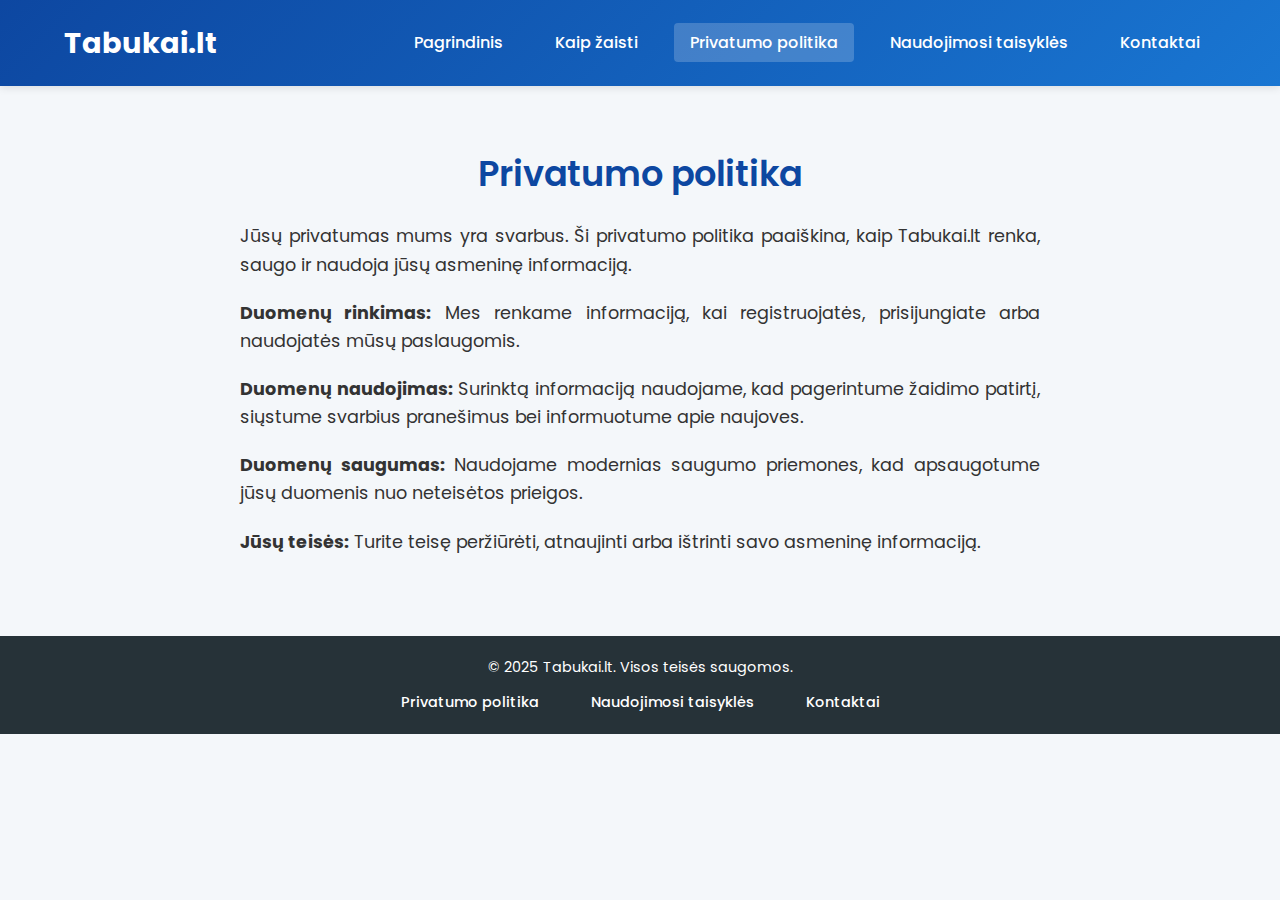
==== privacy.html @ 3c7d0965 "initial" ====
<!DOCTYPE html>
<html lang="lt">
<head>
  <meta charset="UTF-8">
  <meta name="viewport" content="width=device-width, initial-scale=1">
  <title>Privatumo politika - Tabukai.lt</title>
  <!-- Google Fonts -->
  <link href="https://fonts.googleapis.com/css?family=Poppins:400,500,600,700&display=swap" rel="stylesheet">
  <link rel="stylesheet" href="styles.css">
</head>
<body>
  <header>
    <div class="container header-container">
      <h1 class="logo">Tabukai.lt</h1>
      <nav>
        <ul>
          <li><a href="index.html">Pagrindinis</a></li>
          <li><a href="kaip_zaisti.html">Kaip žaisti</a></li>
          <li><a href="privacy.html" class="active">Privatumo politika</a></li>
          <li><a href="terms.html">Naudojimosi taisyklės</a></li>
          <li><a href="contact.html">Kontaktai</a></li>
        </ul>
      </nav>
    </div>
  </header>
  
  <main class="content">
    <div class="container">
      <h2>Privatumo politika</h2>
      <p>
        Jūsų privatumas mums yra svarbus. Ši privatumo politika paaiškina, kaip Tabukai.lt renka, saugo ir naudoja jūsų asmeninę informaciją.
      </p>
      <p>
        <strong>Duomenų rinkimas:</strong> Mes renkame informaciją, kai registruojatės, prisijungiate arba naudojatės mūsų paslaugomis.
      </p>
      <p>
        <strong>Duomenų naudojimas:</strong> Surinktą informaciją naudojame, kad pagerintume žaidimo patirtį, siųstume svarbius pranešimus bei informuotume apie naujoves.
      </p>
      <p>
        <strong>Duomenų saugumas:</strong> Naudojame modernias saugumo priemones, kad apsaugotume jūsų duomenis nuo neteisėtos prieigos.
      </p>
      <p>
        <strong>Jūsų teisės:</strong> Turite teisę peržiūrėti, atnaujinti arba ištrinti savo asmeninę informaciją.
      </p>
    </div>
  </main>
  
  <footer>
    <div class="container footer-container">
      <p>&copy; 2025 Tabukai.lt. Visos teisės saugomos.</p>
      <nav>
        <ul>
          <li><a href="privacy.html">Privatumo politika</a></li>
          <li><a href="terms.html">Naudojimosi taisyklės</a></li>
          <li><a href="contact.html">Kontaktai</a></li>
        </ul>
      </nav>
    </div>
  </footer>
</body>
</html>
---- styles.css ----
/* Global reset */
* {
  margin: 0;
  padding: 0;
  box-sizing: border-box;
}

/* Base styling */
body {
  font-family: 'Poppins', sans-serif;
  background: #f4f7fa;
  color: #333;
  line-height: 1.6;
}

/* Container */
.container {
  width: 90%;
  max-width: 1200px;
  margin: auto;
}

/* Header styling */
header {
  background: linear-gradient(135deg, #0d47a1, #1976d2);
  padding: 20px 0;
  box-shadow: 0 2px 8px rgba(0,0,0,0.1);
}
.header-container {
  display: flex;
  align-items: center;
  justify-content: space-between;
  flex-wrap: wrap;
}
.logo {
  font-size: 1.8em;
  font-weight: 700;
  color: #fff;
}
nav ul {
  list-style: none;
  display: flex;
  flex-wrap: wrap;
}
nav ul li {
  margin-left: 20px;
}
nav ul li a {
  color: #fff;
  text-decoration: none;
  padding: 8px 16px;
  transition: background 0.3s ease;
  border-radius: 4px;
  font-weight: 500;
}
nav ul li a:hover,
nav ul li a.active {
  background: rgba(255, 255, 255, 0.2);
}

/* Hero Section */
.hero {
  background: url('https://source.unsplash.com/1600x900/?game,team') no-repeat center center/cover;
  height: 600px;
  position: relative;
  display: flex;
  align-items: center;
}
.hero::after {
  content: '';
  position: absolute;
  top: 0;
  left: 0;
  width: 100%;
  height: 100%;
  background: rgba(13, 71, 161, 0.6);
}
.hero-content {
  position: relative;
  z-index: 1;
  color: #fff;
  text-align: center;
  padding: 20px;
  max-width: 800px;
  margin: auto;
}
.hero-content h2 {
  font-size: 3em;
  margin-bottom: 20px;
  font-weight: 700;
}
.hero-content p {
  font-size: 1.2em;
  margin-bottom: 30px;
  font-weight: 500;
}
.btn {
  background: #1976d2;
  color: #fff;
  padding: 12px 30px;
  text-decoration: none;
  font-weight: 600;
  border-radius: 30px;
  transition: background 0.3s ease;
}
.btn:hover {
  background: #1565c0;
}

/* Main sections */
main section {
  padding: 60px 0;
}
main section h2 {
  font-size: 2.5em;
  color: #0d47a1;
  margin-bottom: 20px;
  text-align: center;
  font-weight: 600;
}
main section p {
  font-size: 1.1em;
  margin-bottom: 20px;
  text-align: center;
  max-width: 800px;
  margin-left: auto;
  margin-right: auto;
  font-weight: 400;
}
main section ol, main section ul {
  max-width: 800px;
  margin: auto;
  padding-left: 20px;
  font-size: 1.1em;
  font-weight: 400;
}
main section ol li, main section ul li {
  margin-bottom: 10px;
}

/* Content pages styling */
.content {
  padding: 60px 0;
}
.content h2 {
  text-align: center;
  margin-bottom: 20px;
  color: #0d47a1;
  font-size: 2.2em;
  font-weight: 600;
}
.content p {
  max-width: 800px;
  margin: 0 auto 20px auto;
  font-size: 1.1em;
  text-align: justify;
  font-weight: 400;
}

/* Contact info */
.contact-info {
  list-style: none;
  padding: 0;
  text-align: center;
  font-size: 1.1em;
}
.contact-info li {
  margin-bottom: 10px;
}

/* Footer styling */
footer {
  background: #263238;
  color: #fff;
  padding: 20px 0;
}
.footer-container {
  display: flex;
  flex-direction: column;
  align-items: center;
}
.footer-container p {
  margin-bottom: 10px;
  font-size: 0.9em;
}
footer nav ul {
  display: flex;
  list-style: none;
}
footer nav ul li {
  margin: 0 10px;
}
footer nav ul li a {
  color: #fff;
  text-decoration: none;
  font-size: 0.9em;
  transition: color 0.3s ease;
}
footer nav ul li a:hover {
  color: #1976d2;
}

/* Responsive styles */
@media (max-width: 768px) {
  .header-container {
    flex-direction: column;
    text-align: center;
  }
  nav ul {
    flex-direction: column;
    margin-top: 10px;
  }
  nav ul li {
    margin: 5px 0;
  }
  .hero {
    height: 400px;
  }
  .hero-content h2 {
    font-size: 2.2em;
  }
  .hero-content p {
    font-size: 1em;
  }
  main section h2 {
    font-size: 2em;
  }
}
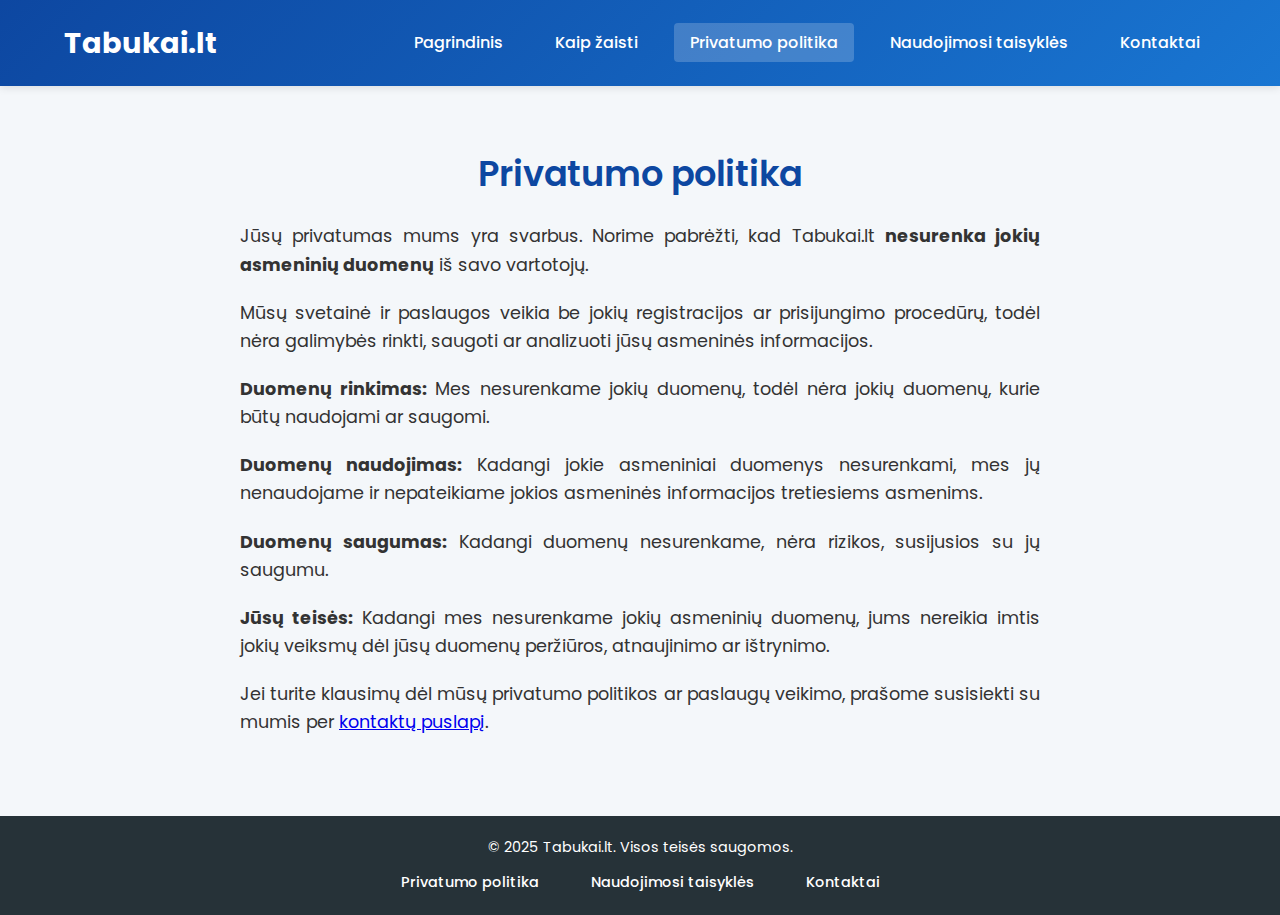
==== commit 187d6b68: "Update privacy.html" ====
--- a/privacy.html
+++ b/privacy.html
@@ -28,19 +28,25 @@
     <div class="container">
       <h2>Privatumo politika</h2>
       <p>
-        Jūsų privatumas mums yra svarbus. Ši privatumo politika paaiškina, kaip Tabukai.lt renka, saugo ir naudoja jūsų asmeninę informaciją.
+        Jūsų privatumas mums yra svarbus. Norime pabrėžti, kad Tabukai.lt <strong>nesurenka jokių asmeninių duomenų</strong> iš savo vartotojų.
       </p>
       <p>
-        <strong>Duomenų rinkimas:</strong> Mes renkame informaciją, kai registruojatės, prisijungiate arba naudojatės mūsų paslaugomis.
+        Mūsų svetainė ir paslaugos veikia be jokių registracijos ar prisijungimo procedūrų, todėl nėra galimybės rinkti, saugoti ar analizuoti jūsų asmeninės informacijos.
       </p>
       <p>
-        <strong>Duomenų naudojimas:</strong> Surinktą informaciją naudojame, kad pagerintume žaidimo patirtį, siųstume svarbius pranešimus bei informuotume apie naujoves.
+        <strong>Duomenų rinkimas:</strong> Mes nesurenkame jokių duomenų, todėl nėra jokių duomenų, kurie būtų naudojami ar saugomi.
       </p>
       <p>
-        <strong>Duomenų saugumas:</strong> Naudojame modernias saugumo priemones, kad apsaugotume jūsų duomenis nuo neteisėtos prieigos.
+        <strong>Duomenų naudojimas:</strong> Kadangi jokie asmeniniai duomenys nesurenkami, mes jų nenaudojame ir nepateikiame jokios asmeninės informacijos tretiesiems asmenims.
       </p>
       <p>
-        <strong>Jūsų teisės:</strong> Turite teisę peržiūrėti, atnaujinti arba ištrinti savo asmeninę informaciją.
+        <strong>Duomenų saugumas:</strong> Kadangi duomenų nesurenkame, nėra rizikos, susijusios su jų saugumu.
+      </p>
+      <p>
+        <strong>Jūsų teisės:</strong> Kadangi mes nesurenkame jokių asmeninių duomenų, jums nereikia imtis jokių veiksmų dėl jūsų duomenų peržiūros, atnaujinimo ar ištrynimo.
+      </p>
+      <p>
+        Jei turite klausimų dėl mūsų privatumo politikos ar paslaugų veikimo, prašome susisiekti su mumis per <a href="contact.html">kontaktų puslapį</a>.
       </p>
     </div>
   </main>
@@ -58,4 +64,4 @@
     </div>
   </footer>
 </body>
-</html>+</html>
